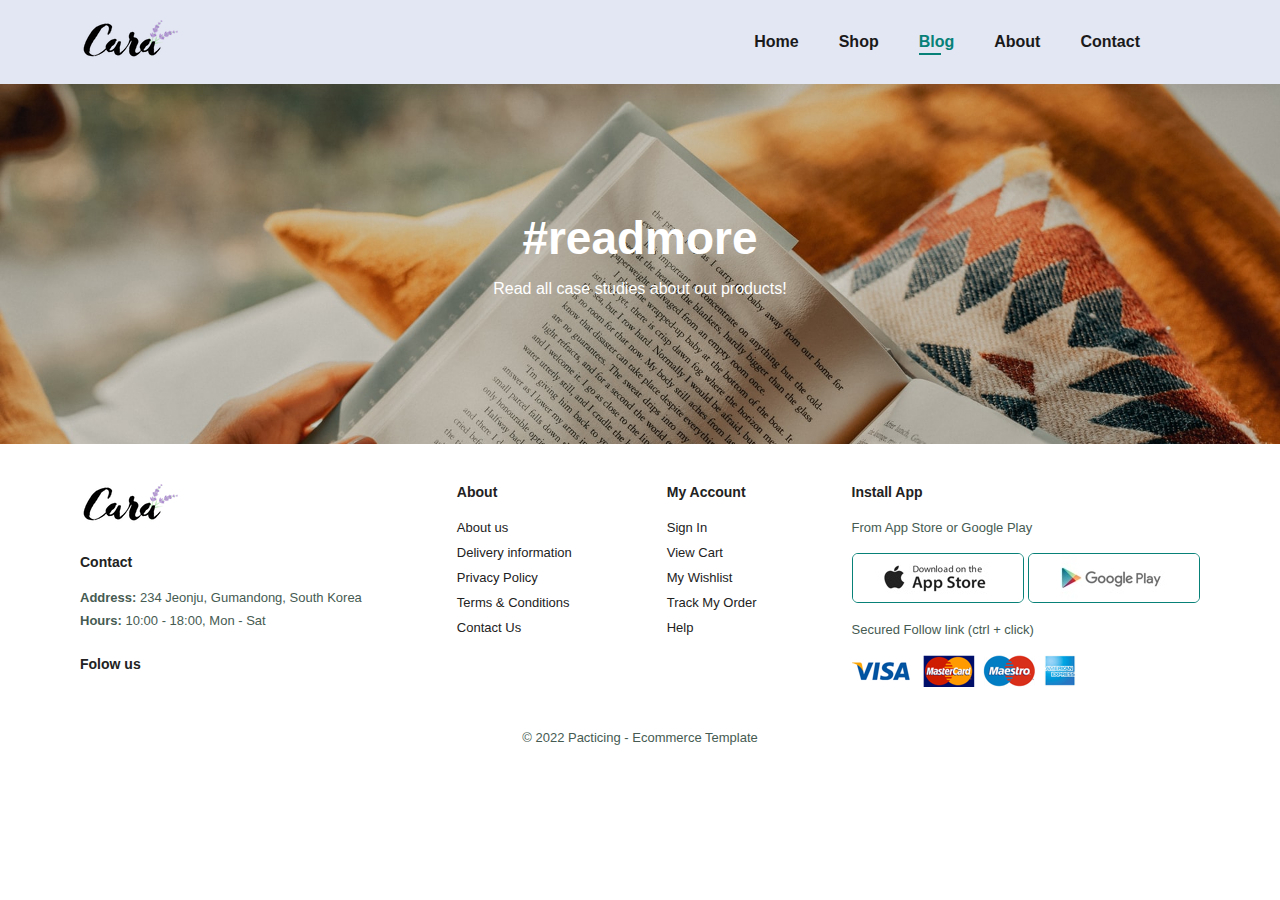
==== about.html @ abf90ce7 "added about page" ====
<!DOCTYPE html>
<html lang="en">
<head>
    <meta charset="UTF-8">
    <meta http-equiv="X-UA-Compatible" content="IE=edge">
    <meta name="viewport" content="width=device-width, initial-scale=1.0">
   <link rel="stylesheet" href="style.css">
   <link rel="stylesheet" href="https://cdnjs.cloudflare.com/ajax/libs/font-awesome/6.2.0/css/all.min.css" integrity="sha512-xh6O/CkQoPOWDdYTDqeRdPCVd1SpvCA9XXcUnZS2FmJNp1coAFzvtCN9BmamE+4aHK8yyUHUSCcJHgXloTyT2A==" crossorigin="anonymous" referrerpolicy="no-referrer" />  
    <title>Ecommercial Practice</title>
</head>
<body>


    <section id="header">
        <a href="#"><img src="./img/logo.png" class="logo" alt=""></a>

        <div>           
            <ul id="navbar">
                <li><a  href="index.html" >Home</a></li>
                <li><a  href="shop.html">Shop</a></li>
                <li><a class="active" href="blog.html">Blog</a></li>
                <li><a href="about.html">About</a></li>
                <li><a href="contact.html">Contact</a></li>
                <li id="lg-bag"><a href="cart"> <i class="fa-solid fa-bag-shopping"></i></a></li>
                <a href="#" id="close"><i class="fa-solid fa-xmark"></i></a>
            </ul>
        </div>
        <div id="mobile">
            <a href="cart.html"> <i class="fa-solid fa-bag-shopping"></i></a>
            <i id="bar" class="fas fa-outdent" ></i>
        </div>
        
    </section>

<!-- content -->

<section id="page-header" class="blog-header">
    <h2>#readmore</h2>
    <p>Read all case studies about out products! </p>
</section>

<!-- blog -->





<!-- footer -->

<footer class="section-p1">
    <div class="col">
        <img class="logo" src="img/logo.png" alt="">
        <h4>Contact</h4>
        <p><strong>Address: </strong> 234 Jeonju, Gumandong, South Korea</p>
        <p><strong>Hours: </strong> 10:00 - 18:00, Mon - Sat</p>
        <div class="follow">
            <h4>Folow us</h4>
            <div class="icon">
                <i class="fab fa-facebook-f"></i>
                <i class="fab fa-twitter"></i>
                <i class="fab fa-instagram"></i>
                <i class="fab fa-pinterest-p"></i>
                <i class="fab fa-youtube"></i>
            </div>
        </div>
    </div>

    <div class="col">
        <h4>About</h4>
        <a href="#">About us</a>
        <a href="#">Delivery information</a>
        <a href="#">Privacy Policy</a>
        <a href="#">Terms & Conditions</a>
        <a href="#">Contact Us</a>
    </div>

    <div class="col">
        <h4>My Account</h4>
        <a href="#">Sign In</a>
        <a href="#">View Cart</a>
        <a href="#">My Wishlist</a>
        <a href="#">Track My Order</a>
        <a href="#">Help</a>
    </div>

    <div class="col install">
        <h4>Install App</h4>
        <p>From App Store or Google Play</p>
        <div class="row">
            <img src="img/pay/app.jpg" alt="">
            <img src="img/pay/play.jpg" alt="">
        </div>
        <p>Secured Follow link (ctrl + click)</p>
        <img src="/img/pay/pay.png" alt="">
    </div>

    <div class="copyright">
        <p> &copy; 2022 Pacticing - Ecommerce Template </p>
    </div>

</footer>



<script src="script.js"></script>
</body>
</html>
---- style.css ----
@import url('https://fonts.googleapis.com/css2?family=League+Spartan:wght@100;200;300;400;500;600;700;800;900&family=Montserrat:wght@300;400&display=swap');
 
* {
    margin: 0;
    padding: 0;
    box-sizing: border-box;
    font-family:'Spartan', sans-serif;   
}

h1{
    font-size: 50px;
    line-height: 64px;
    color: #222;
}

h2{
    font-size: 46px;
    line-height: 54px;
    color: #222;
}

h4{
    font-size: 20px;
    color: #222;
}

h6{
    font-weight: 700;
    font-size: 12px;
}

p{
    font-size: 16px;
    margin: 15px 0 20px 0;
    color: #465b52;
}

.section-p1{
    padding: 40px 80px;
}

.section-m1{
    margin: 40px 0;
}

button.normal{
    font-size: 14px;
    font-weight: 600;
    padding: 15px 30px;
    color: #000;
    background:white;
    border-radius: 4px;
    cursor:pointer;
    border:none;
    outline:none;
    transition: 0.2s;
}

button.white{
    font-size: 13px;
    font-weight: 600;
    padding: 15px 18px;
    color: #fff;
    background:transparent;    
    cursor:pointer;
    border:1px solid white;
    outline:none;
    transition: 0.2s;
}


body{
    width: 100%;
}

/* header */

#header{
    display:flex;
    align-items:center;
    justify-content:space-between;
    padding: 20px 80px;
    background-color: #e3e6f3;
    box-shadow: 0 5px 15px rgba(0,0,0,0.06);
    position:sticky;
    z-index:99;
    top:0;
    left:0;
}

#navbar {
    display:flex;
    align-items: center;
    justify-content: center;
}

#navbar li {
    padding:0 20px;
    list-style:none;
    position: relative;
}

#navbar li a{
    text-decoration:none;
    font-size:16px;
    color:#1a1a1a;
    font-weight: 550;
    transition: 0.3s ease;
}

#navbar li a:hover,
#navbar li a.active{
    color:#088178;
}

#navbar li a.active::after,
#navbar li a:hover::after{
    content: "";
    position: absolute;
    width: 30%;
    height: 2px;
    bottom: -4px;
    left: 20px;
    background-color: #088178;
}

#mobile{
    align-items: center;
    display: none;
}

/* Home Page */

#hero{
    background-image: url('img/hero4.png');
    background-size: cover;
    background-position: top 25% right 0;
    padding: 0 80px;
    height: 90vh;
    width: 100%;
    display: flex;
    flex-direction: column;
    justify-content:center;
    align-items: flex-start;

}

#hero h4{
    padding-bottom:15px;
}
#hero h1{
    color:#088178;
}

#hero button {
    background-image: url('img/button.png');
    background-color: transparent;
    color: #088178;
    border:none;
    padding:14px 80px 14px 65px;
    cursor: pointer;
    font-weight: 700;
    font-size: 15px;
    background-repeat: no-repeat;
}

/* feature */
#feature{
    display: flex;
    align-items: center;
    justify-content: space-around;
    flex-wrap: wrap;
}

#feature .fe-box{
    width:180px;
    padding: 25px 15px;
    text-align: center;
    box-shadow: 20px 20px 34px rgba(0, 0, 0, 0.03);
    border: 1px solid #cce7d0;
    border-radius: 4px;
    margin: 15px 0;
}

#feature .fe-box img{
    width: 100%;
    margin-bottom: 10px;
}

#feature .fe-box:hover{
    box-shadow: 10px 10px 54px rgba(70, 62, 221, 0.1);
}
#feature .fe-box h6 {
    display: inline-block;
    padding: 9px 8px 6px 8px;
    line-height: 1px;
    border-radius: 4px;
    color: #088178;
    background: #fddde4;
} 

#feature .fe-box:nth-child(2) h6{
    background-color: #cdebbc;
}
#feature .fe-box:nth-child(3) h6{
    background-color: #d1e8f2;
}


#feature .fe-box:nth-child(4) h6{
    background-color: #cdd4f8;
}

#feature .fe-box:nth-child(5) h6{
    background-color: #f6bdf6;
}

#feature .fe-box:nth-child(6) h6{
    background-color: #fff2e5;
}

#product1{
    text-align: center;
}

#product1 .pro-container{
    display: flex;
    justify-content: space-between;
    padding-top: 20px;
    flex-wrap: wrap;
}

#product1 .pro{
    width: 23%;
    min-width: 250px;
    padding: 10px 12px;
    border: 1px solid #cce7d0;
    border-radius: 25px;
    cursor: pointer;
    box-shadow: 20px 20px 30px rgba(0, 0, 0, 0.02);
    margin: 15px 0;
    transition: 0.2s;
    position: relative;
}

#product1 .pro:hover{
    box-shadow: 20px 20px 30px rgba(0, 0, 0, 0.06);
}
#product1 .pro img{
    width: 100%;
    border-radius: 20px;
}

#product1 .pro .des{
    text-align: start;
    padding: 10px 0;
}

#product1 .pro .des span{
    color: #606063;
    font-size: 12px;
}

#product1 .pro .des h5{
    padding-top: 7px;
    color: #1a1a1a;
    font-size: 14px;
}

#product1 .pro .des i{
    font-size: 12px;
    color: rgb(243, 181, 25);
    padding-top: 5px;
}
#product1 .pro .des h4{
    padding-top:7px;
    font-weight: bold;
    font-size: 15px;
    color: #088178;
}

#product1 .pro .cart{
    width: 40px;
    height: 40px;
    line-height: 40px;
    border-radius: 50px;
    background-color: #e8f6ea;
    color: #088178;
    border-top: 1px solid #cce7d0;
    font-weight: bold;
    position: absolute;
    bottom: 20px;
    right: 10px;
}

/* banner section */
#banner{
    display:flex;
    flex-direction:column;
    justify-content:center;
    align-items:center;
    text-align:center;
    background-image: url('img/banner/b2.jpg');
    background-size: cover;
    background-position:center ;
    width:100%;
    height:40vh;
}

#banner h4 {
    font-size: 16px;
    color: #fff;
}
#banner h2 {
    font-size: 30px;
    color: #fff;
    padding: 10px 0;
}
#banner h2  span {   
    color: #ef3636; 
}

#banner button:hover{
    background-color: #088178;
    color: #fff;
}

/* sm banner */
#sm-banner{
    display:flex;
    justify-content: space-between;
    flex-wrap: wrap;
}

#sm-banner .banner-box{
    display:flex;
    flex-direction: column;
    justify-content: center;
    align-items: flex-start;
    background-image: url('img/banner/b17.jpg');
    background-size: cover;
    background-position:center;
    min-width: 840px;
    
    height:50vh;
    padding: 30px;
}

#sm-banner .banner-box2{
    background-image: url('img/banner/b10.jpg');
}

#sm-banner h4{
    color: #fff;
    font-size:20px;
    font-weight: 400;
}
#sm-banner h2{
    color: #fff;
    font-size:28px;
    font-weight: 800;
}
#sm-banner span{
    color: #fff;
    font-size:14px;
    font-weight: 500;
    padding-bottom: 15px;
}

#sm-banner .banner-box:hover button{
    background-color: #088178;
    border:1px solid #088178;
}

#banner3{
    display:flex;
    justify-content: space-between;
    padding: 0 80px;
    flex-wrap:wrap;
    
}

#banner3 .banner-box{
    display:flex;
    flex-direction: column;
    justify-content: center;
    align-items: flex-start;
    background-image: url('img/banner/b7.jpg');
    background-size: cover;
    background-position:center;
    min-width: 30%;   
    height:30vh;
    padding: 20px;
    margin-bottom: 20px;
}

#banner3 .banner-box2{
    background-image: url('img/banner/b4.jpg');
}

#banner3 .banner-box3{
    background-image: url('img/banner/b18.jpg');
}

#banner3 h2{
    color: #fff;
    font-weight: 900;
    font-size: 22px;
}

#banner3 h3{
    color: #ec544e;
    font-weight: 800;
    font-size: 15px;
}

/* sign up newsletter */

#newsletter {
    display:flex;
    justify-content: space-between;
    flex-wrap: wrap;
    align-items:center;
    background-image: url('img/banner/b14.png');
    background-repeat: no-repeat;
    background-position: 20% 30%;
    background-color: #041e42;
}

#newsletter h4{
    color: #fff;
    font-size: 22px;
    font-weight: 700;
}
#newsletter p{
    color: #818ea0;
    font-size: 14px;
    font-weight: 700;
}
#newsletter p span{
    color: #ffbd27;
}
#newsletter .form{
    display:flex;
    width:40%;
}

#newsletter input{
    height: 3.125em;
    padding: 0 1.25em;
     font-size: 14px;
     width: 100%;
     border: 1px solid transparent;
     border-radius: 4px;
     border-top-right-radius: 0;
     border-bottom-right-radius: 0;

     outline: none;
}

#newsletter button{
    background: #088178;
    color: white;
    white-space: nowrap; 
    border-top-left-radius: 0;
    border-bottom-left-radius: 0;   
}

/* footer */

footer{
    display:flex;
    flex-wrap:wrap;
    justify-content:space-between;
}

footer .col{
    display:flex;
    flex-direction:column;
    align-items: flex-start;
    margin-bottom:20px ;
}

footer .logo{
    margin-bottom: 30px;
}

footer h4{
    font-size: 14px;
    padding-bottom: 20px;
}
footer p{
    font-size: 13px;
    margin: 0 0 8px 0;
}
footer a{
    font-size: 13px;
    margin-bottom: 10px;
    color: #222;
    text-decoration: none;
}

footer .follow{
    margin-top: 20px;
}

footer .follow i {
    color: #465b52;
    padding-right: 5px; 
    cursor: pointer;   
}

footer .install .row img{
    border: 1px solid #088178;
    border-radius: 6px;
}

footer .install img{
    margin: 10px 0 15px 0;
}

footer .follow i:hover,
footer a:hover {
    color: #088178;
}

footer .copyright{
    width: 100%;
    text-align: center;
}
#close{
    display:none;
}


/* Shopping page */
#page-header{
    background-image: url('img/banner/b1.jpg');
    width: 100%;
    height: 40vh;
    background-size: cover;
    background-repeat: no-repeat;
    display: flex;
    flex-direction: column;
    justify-content:center;
    align-items: center;
    text-align: center;
    padding:14px;
}

#page-header h2,
#page-header p{
    color: #fff;
}

/* pagination */

#pagination{
    text-align: center;
}
#pagination a{
    padding: 15px 20px;
    text-decoration: none;
    background-color: #088178;
    border-radius: 4px;
    color: #fff;
    font-weight: 600;
    font-size: 14px;
}

#pagination a i{
    font-size:16px;
    font-weight: 600;
}


/* Single Product  */
#prodetails{
    display:flex;
    margin-top:20px;
}

#prodetails .single-pro-image{
    width:40%;
    margin-right:50px;
}

.small-img-group{
    display:flex;
    justify-content:space-between;
}

.small-img-col{
    flex-basis:24%;
    cursor:pointer;
}

#prodetails .single-pro-details{
    width:50%;
    margin-top:30px;
}

#prodetails .single-pro-details h4{
    padding: 40px 0 20px 0;
}
#prodetails .single-pro-details h2{
    font-size: 26px;
    font-family: 'Spartan' sans-serif;
}

#prodetails .single-pro-details select{
    display:block;
    margin-bottom: 10px;
    padding: 5px 10px;
}
#prodetails .single-pro-details input{
    width: 50px;
    height: 47px;
    padding-left: 10px;
    font-size: 16px;
    margin-right: 10px;
}

#prodetails .single-pro-details input:focus{
    outline: none;
}

#prodetails .single-pro-details button{
    background-color: #088178;
    color: white;   
}

#prodetails .single-pro-details span{
    line-height: 25px;
    font-family: 'Montserrat', sans-serif;
    font-size:16px;
}

/* Blog Header */
#page-header.blog-header{
    background-image: url('img/banner/b19.jpg');
}

#blog{
     padding: 150px 150px 0 150px;
}
#blog .blog-box{
    display: flex;
    align-items: center;
    width: 100%;
    position: relative;
    margin-bottom: 90px;
}
#blog .blog-img{
    width: 50%;
    margin-right: 40px;
}

#blog img {
    width: 100%;
    height: 400px;
    object-fit:cover;
}

#blog .blog-detail{
    width: 50%;
}

#blog .blog-detail a{
    text-decoration: none;
    font-size: 11px;
    color: #000;
    font-weight: 700;
    transition: 0.3s;
}

#blog .blog-detail a:hover{
    color: #088178;
}

#blog .blog-box h1{
    position: absolute;
    top:-40px;
    left:0;
    font-size:70px;
    font-weight:700;
    color:  #c9cbce;
    z-index: -9;
}

/* Media Query */

@media (max-width: 799px) {
    .section-p1{
        padding: 40px 40px;
    }
    #navbar{
        display:flex;
        flex-direction: column;
        align-items: flex-start;
        justify-content: flex-start;
        position:fixed;
        top:0;
        right:-300px;
        height: 100vh;
        width: 300px;
        background: #e3e6f3;
        box-shadow: 0 40px 60px rgba(0, 0, 0, 0.1);
        padding: 80px 0 0 10px;
        transition: 0.3s;
    }
    #navbar.active{
        right: 0px;
    } 

    #navbar li{
        margin-bottom: 25px;
    }
    #mobile{
        align-items: center;
        display: flex;
    }

    #mobile i{
        color: #1a1a1a;
        font-size:24px;
        padding-left:20px;
    }
    
    #close{
        display:initial;
        position: absolute;
        top:30px;
        left:30px;
        font-size: 24px;
        color: #222;
    }
    #lg-bag{
        display: none;
    }

    #hero{  
        background-position: top 30% right 30%;
        padding: 0 80px;
        height: 70vh;
    }

    #feature {
        display: flex;
        align-items: center;
        justify-content: space-around;
        flex-wrap: wrap;
    }

    #feature .fe-box {
        margin: 15px 15px;
    }

    #product1 .pro-container {
        justify-content:center;
     }
     #product1 .pro {
        margin: 15px;
     }
     #banner {
        height: 20vh;
    }
    #sm-banner .banner-box {
        min-width: 100%;
        height: 30vh;
    }
    #banner3 {
        padding: 0 40px;
    }
    #banner3 .banner-box{
        width: 27%;
    }
    #newsletter .form {
        width: 70%;
    }

    /* blog part */

    #blog {
        padding: 150px 100px 0 100px;
    }
   
}

@media (max-width: 477px){
    .section-p1 {
        padding: 20px;
    }
    #header {
        padding: 10px 30px;
    }
    h1{
        font-size:38px;
    }
    h2 {
        font-size: 32px;
    }
    #hero {
        background-position:55%;
        padding: 0 20px;
    }
    #feature .fe-box {
        width: 155px;
        margin:0 0 15px 0;
    }
    #product1 .pro{
        width:100%;
    }
    #banner {
        height: 40vh;
    }
    #sm-banner .banner-box {
        height: 40vh;
    }
    #sm-banner .banner-box2 {
        margin-top:20px;
    }
    #banner3 {
        padding: 0 20px;
    }
    #banner3 .banner-box {
        width: 100%;
    }
    #newsletter{
        padding: 40px 20px;
    }
    #newsletter .form {
        width: 100%;
    }
    footer .copyright {
        text-align: start;
    }

    /* single product */

    #prodetails {
        display: flex;
        flex-direction: column;
    }
    #prodetails .single-pro-image {
        width: 100%;
        margin-right:0px;
    }
    #prodetails .single-pro-details {
        width: 100%;
    }

    /* blog part */
    #blog {
        padding: 100px 20px 0 20px;
    }

    #blog .blog-box {
        display: flex;
        flex-direction:column;
        align-items: flex-start;
       
    }
    #blog .blog-img {
        width: 100%;
        margin-right: 0px;
        margin-bottom:30px
    }
    #blog .blog-detail {
        width: 100%;
    }
}
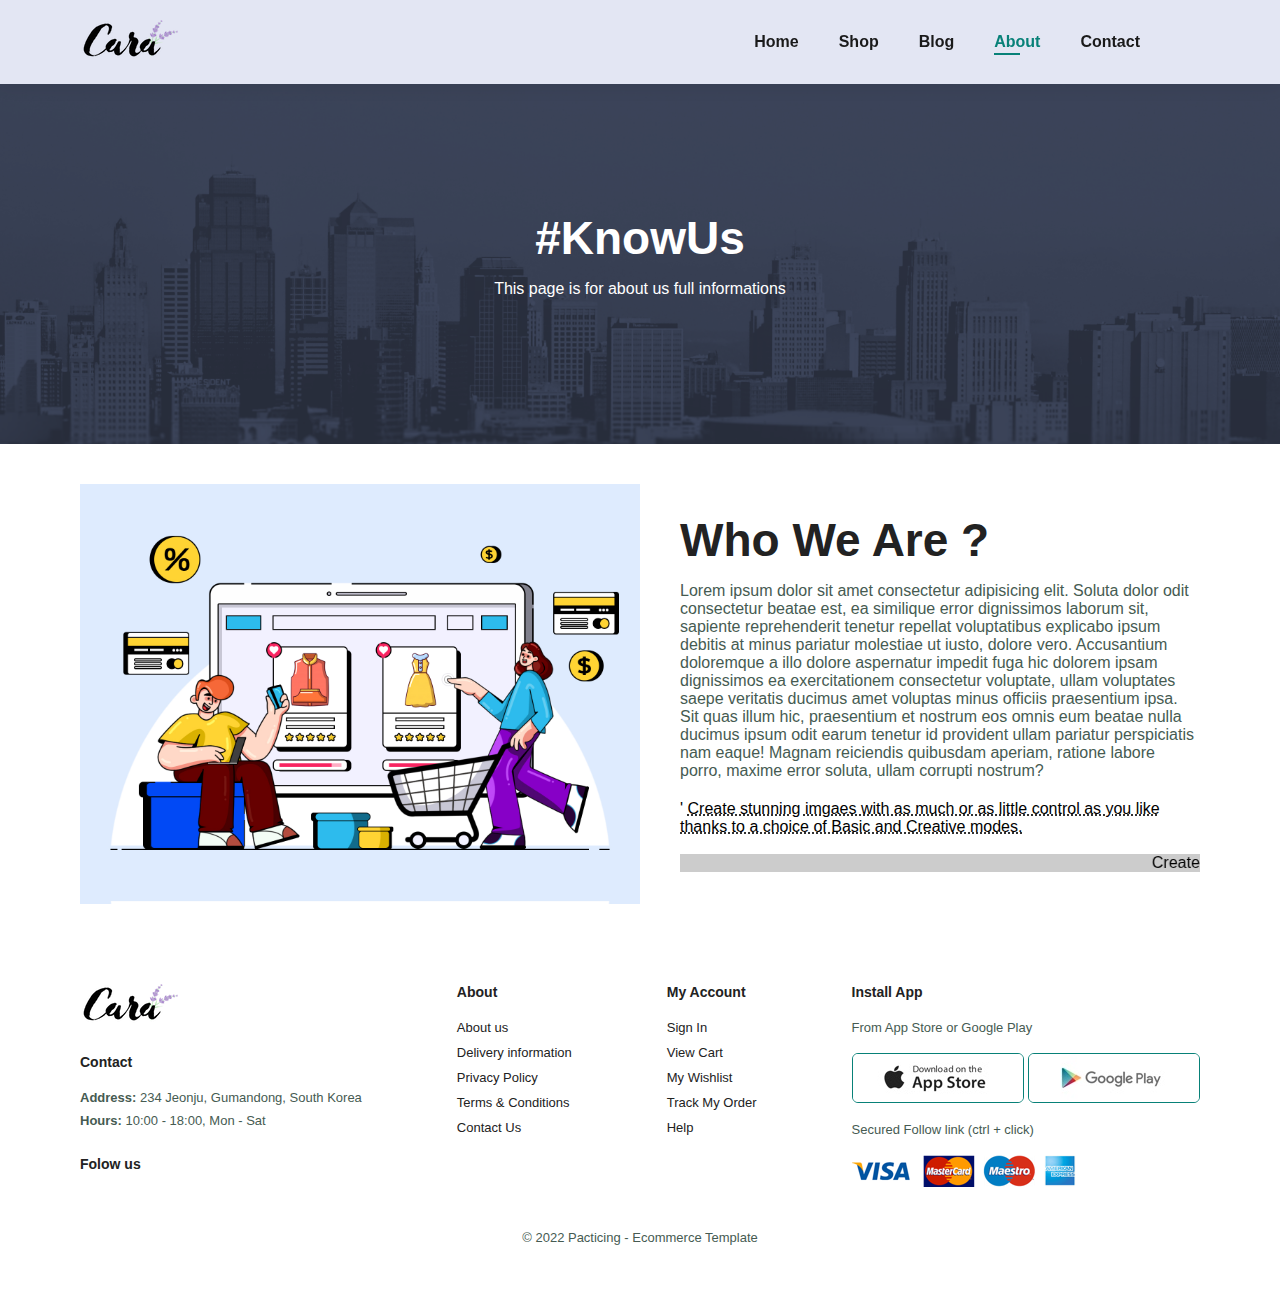
==== commit 21b1e0ff: "until header in about section" ====
--- a/about.html
+++ b/about.html
@@ -18,8 +18,8 @@
             <ul id="navbar">
                 <li><a  href="index.html" >Home</a></li>
                 <li><a  href="shop.html">Shop</a></li>
-                <li><a class="active" href="blog.html">Blog</a></li>
-                <li><a href="about.html">About</a></li>
+                <li><a  href="blog.html">Blog</a></li>
+                <li><a class="active" href="about.html">About</a></li>
                 <li><a href="contact.html">Contact</a></li>
                 <li id="lg-bag"><a href="cart"> <i class="fa-solid fa-bag-shopping"></i></a></li>
                 <a href="#" id="close"><i class="fa-solid fa-xmark"></i></a>
@@ -34,12 +34,27 @@
 
 <!-- content -->
 
-<section id="page-header" class="blog-header">
-    <h2>#readmore</h2>
-    <p>Read all case studies about out products! </p>
+<section id="page-header" class="about-header">
+    <h2>#KnowUs</h2>
+    <p>This page is for about us full informations</p>
 </section>
 
-<!-- blog -->
+<!-- Header -->
+
+<section id="about-header" class="section-p1">
+    <img src="img/about/a6.jpg" alt="">
+    <div>
+        <h2>Who We Are ?</h2>
+        <p>Lorem ipsum dolor sit amet consectetur adipisicing elit. Soluta dolor odit consectetur beatae est, ea similique error dignissimos laborum sit, sapiente reprehenderit tenetur repellat voluptatibus explicabo ipsum debitis at minus pariatur molestiae ut iusto, dolore vero. Accusantium doloremque a illo dolore aspernatur impedit fuga hic dolorem ipsam dignissimos ea exercitationem consectetur voluptate, ullam voluptates saepe veritatis ducimus amet voluptas minus officiis praesentium ipsa. Sit quas illum hic, praesentium et nostrum eos omnis eum beatae nulla ducimus ipsum odit earum tenetur id provident ullam pariatur perspiciatis nam eaque! Magnam reiciendis quibusdam aperiam, ratione labore porro, maxime error soluta, ullam corrupti nostrum?</p>'
+        <abbr title="">Create stunning imgaes with as much or as little control as you like thanks to a choice of Basic and Creative modes. </abbr>
+
+        <br> <br>
+
+        <marquee bgcolor="#ccc" loop="-1" scrollamout="5" width="100%" >
+            Create stunning imgaes with as much or as little control as you like thanks to a choice of Basic and Creative modes. 
+        </marquee>
+    </div>
+</section>
 
 
 
--- a/style.css
+++ b/style.css
@@ -687,6 +687,29 @@
     color:  #c9cbce;
     z-index: -9;
 }
+
+/* About Page  */
+
+#page-header.about-header{
+    background-image:url('img/about/banner.png')
+}
+
+#about-header{
+    display: flex;
+    align-items: center;
+}
+
+#about-header img{
+    width: 50%;
+    height:auto;
+
+}
+
+#about-header div{
+    padding-left: 40px;
+}
+
+
 
 /* Media Query */
 
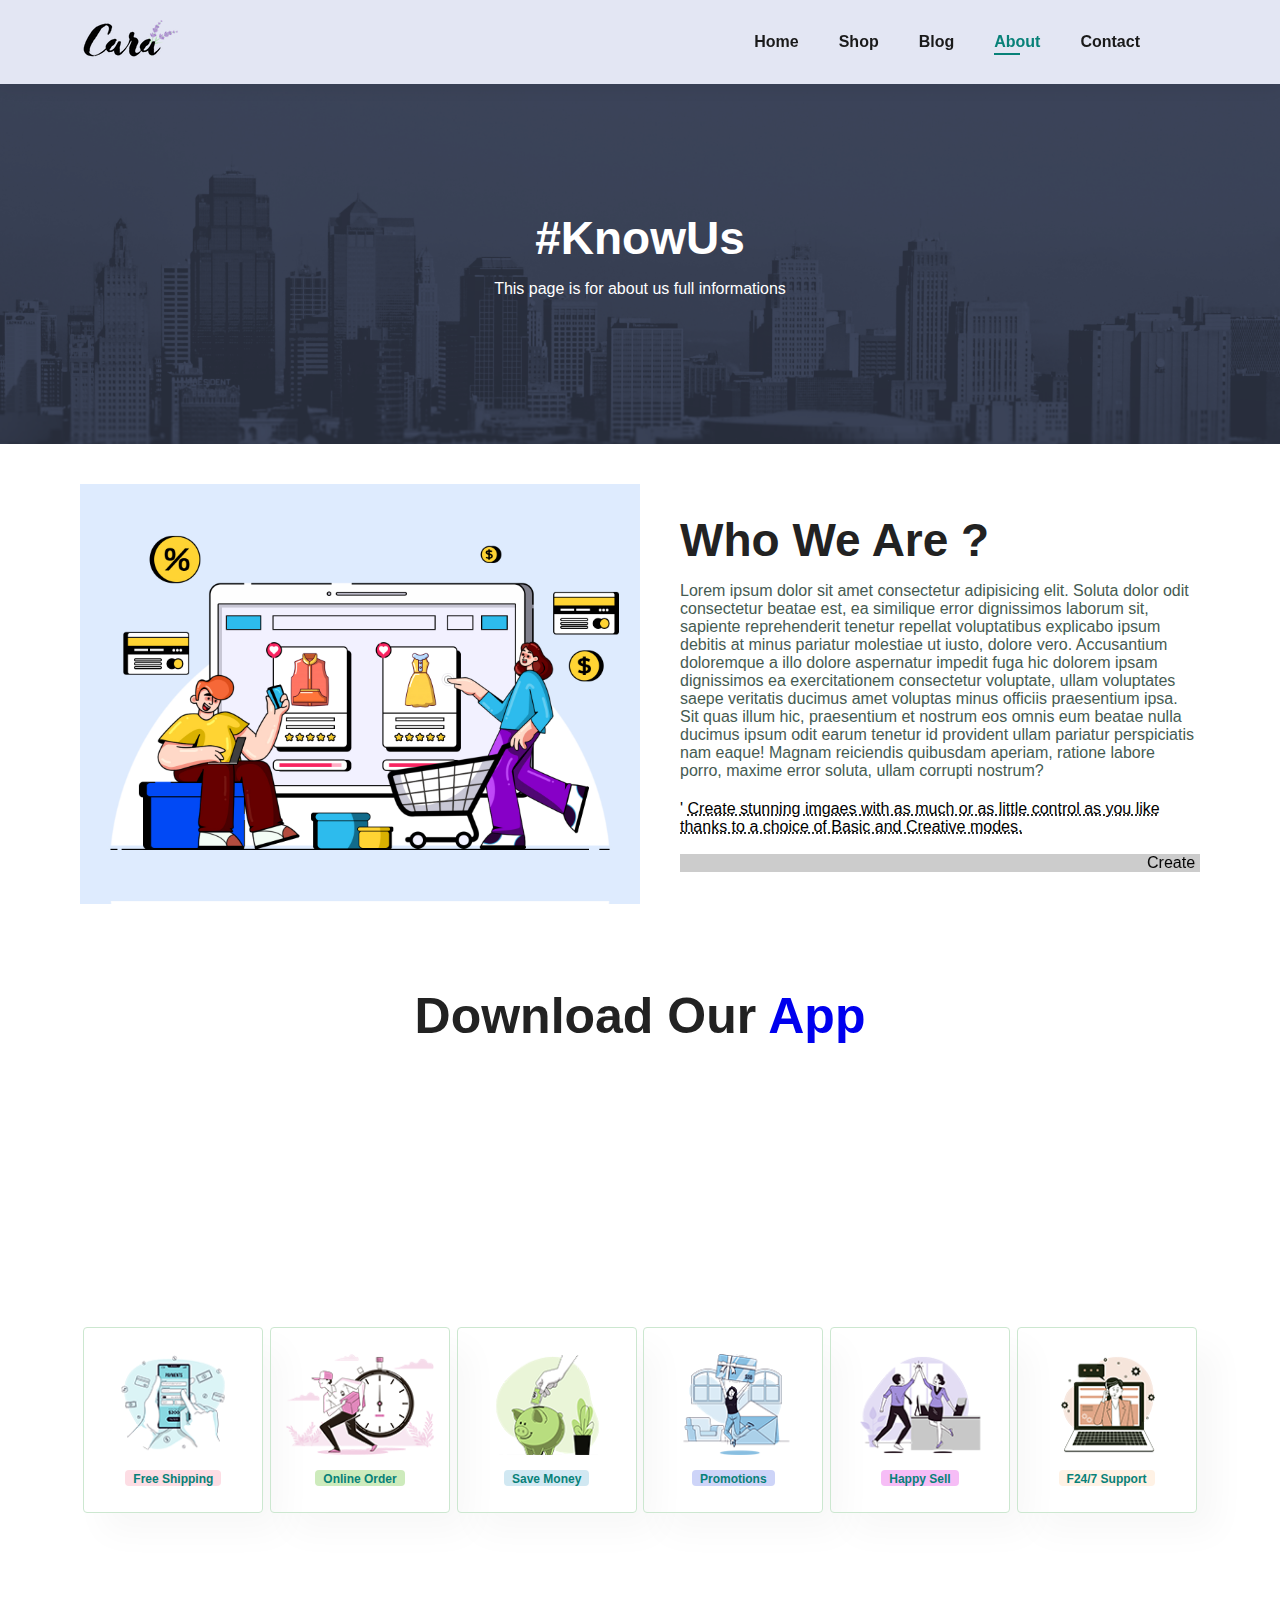
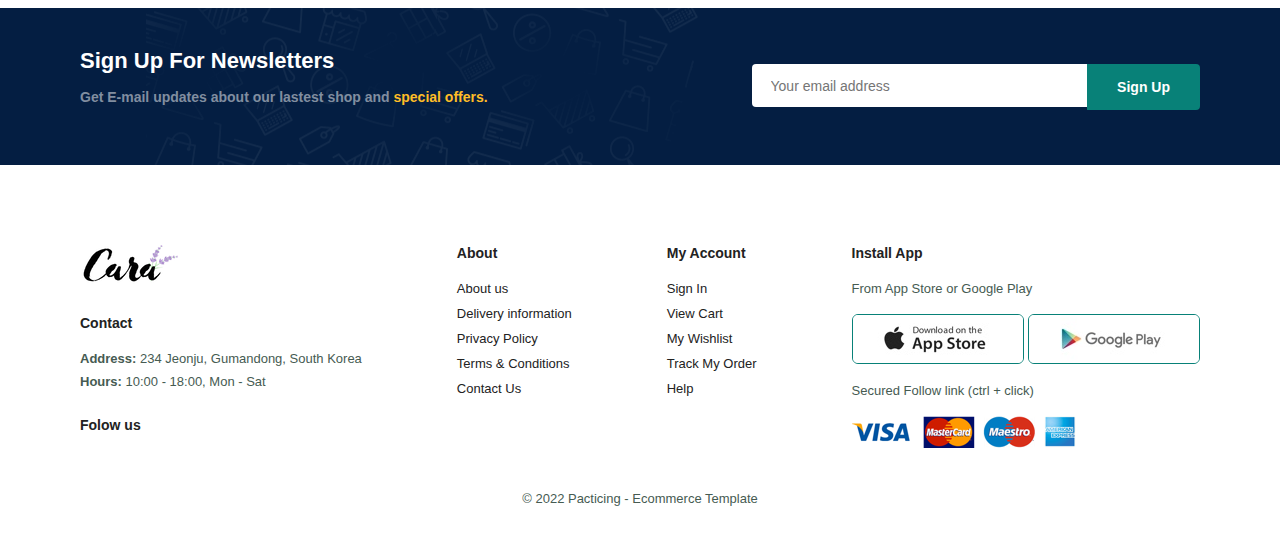
==== commit c6f8092e: "phone responsive" ====
--- a/about.html
+++ b/about.html
@@ -56,10 +56,54 @@
     </div>
 </section>
 
+<section id="about-app" class="section-p1">
+    <h1>Download Our <a href="#">App</a></h1>
+    <div class="video">
+        <video loop muted autoplay src="img/about/1.mp4"></video>
+    </div>
+</section>
 
+<!-- feature section -->
 
+<section id="feature" class="section-p1">
+    <div class="fe-box">
+        <img src="img/features/f1.png" alt="">
+        <h6>Free Shipping</h6>
+    </div>
+    <div class="fe-box">
+        <img src="img/features/f2.png" alt="">
+        <h6>Online Order</h6>
+    </div>
+    <div class="fe-box">
+        <img src="img/features/f3.png" alt="">
+        <h6>Save Money</h6>
+    </div>
+    <div class="fe-box">
+        <img src="img/features/f4.png" alt="">
+        <h6>Promotions</h6>
+    </div>
+    <div class="fe-box">
+        <img src="img/features/f5.png" alt="">
+        <h6>Happy Sell</h6>
+    </div>
+    <div class="fe-box">
+        <img src="img/features/f6.png" alt="">
+        <h6>F24/7 Support</h6>
+    </div>
+ </section>
 
+<!-- sign up newsletter -->
+<section id="newsletter" class="section-p1 section-m1">
+    <div class="newstext">
+        <h4>Sign Up For Newsletters</h4>
+        <p>Get E-mail updates about our lastest shop and <span>special offers.</span></p>
+    </div>
 
+    <div class="form">
+        <input type="emil" placeholder="Your email address">
+        <button class="normal">Sign Up</button>
+    </div>
+</section>
 <!-- footer -->
 
 <footer class="section-p1">
--- a/style.css
+++ b/style.css
@@ -709,7 +709,22 @@
     padding-left: 40px;
 }
 
-
+#about-app{
+    text-align: center;
+}
+#about-app .video{
+    width:70%;
+    height:100%;
+    margin: 30px auto 0 auto;
+}
+#about-app .video video{
+    width: 100%;
+    height: 100%;
+    border-radius:20px;
+}
+#about-app h1 a{
+    text-decoration: none;
+}
 
 /* Media Query */
 
@@ -892,4 +907,20 @@
     #blog .blog-detail {
         width: 100%;
     }
+
+    /* about section */
+
+    #about-header {
+      flex-direction: column;
+    }
+    #about-header img {
+        width: 100%;
+        margin-bottom: 20px;
+    }
+    #about-header div {
+        padding-left: 0px;
+    }
+    #about-app .video {
+        width: 100%;
+    }
 }